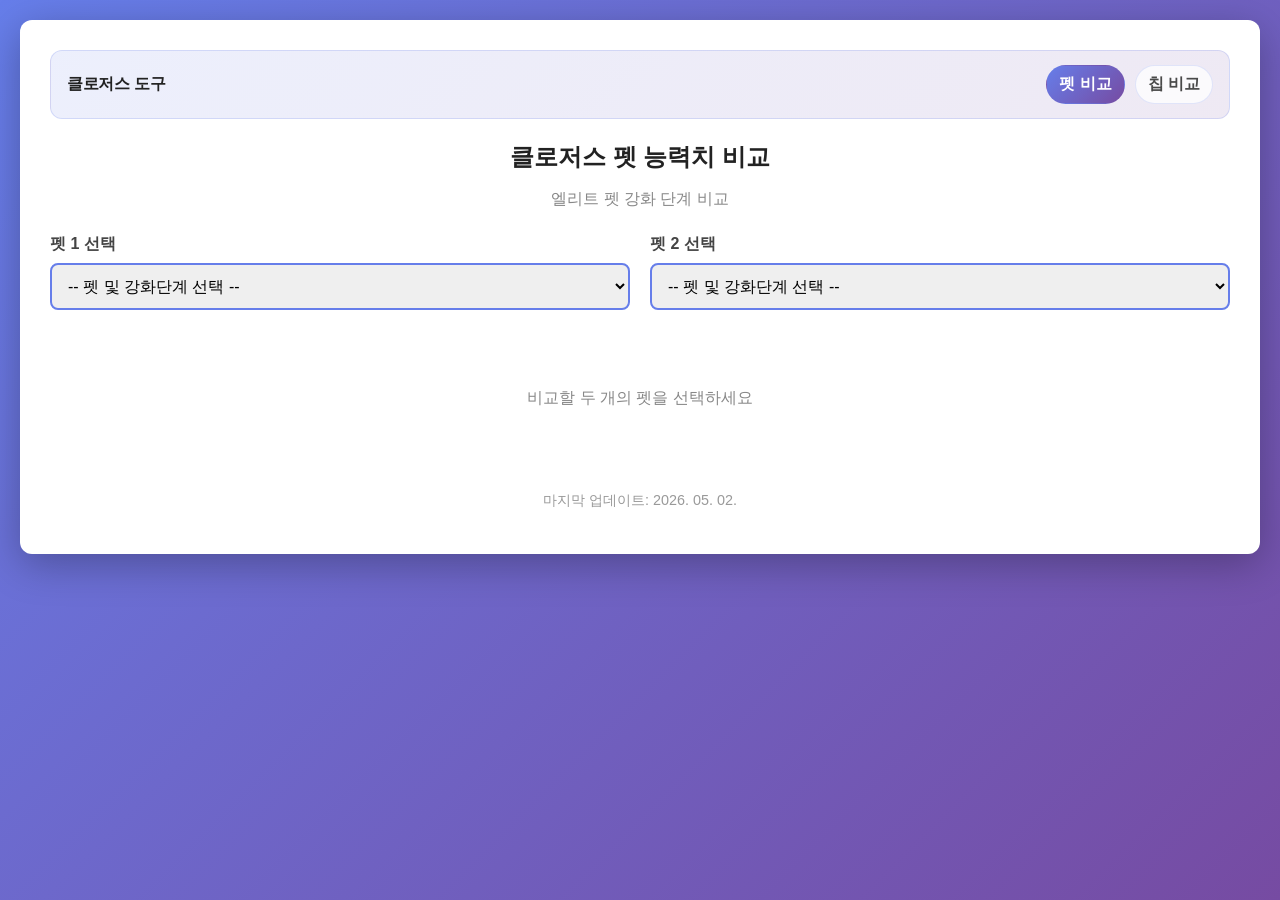
==== pet.html @ 90eb780f "init: 펫 및 칩 도구모음" ====
<!DOCTYPE html>
<html lang="ko">
<head>
	<meta charset="UTF-8">
	<meta name="viewport" content="width=device-width, initial-scale=1.0">
	<title>클로저스 펫 능력치 비교</title>
	<link rel="stylesheet" href="./assets/styles.css">
</head>
<body>
	<div class="container">
		<nav class="site-nav" aria-label="페이지 이동">
			<a class="site-nav__brand" href="./pet.html">클로저스 도구</a>
			<div class="site-nav__links">
				<a class="site-nav__link is-active" href="./pet.html" aria-current="page">펫 비교</a>
				<a class="site-nav__link" href="./chip.html">칩 비교</a>
			</div>
		</nav>
		<h2>클로저스 펫 능력치 비교</h2>
		<p style="text-align:center;color:#888;margin-bottom:24px;">엘리트 펫 강화 단계 비교</p>
		<div class="controls">
			<div class="control-group">
				<label for="pet1-select">펫 1 선택</label>
				<select id="pet1-select"><option value="">-- 펫 및 강화단계 선택 --</option></select>
			</div>
			<div class="control-group">
				<label for="pet2-select">펫 2 선택</label>
				<select id="pet2-select"><option value="">-- 펫 및 강화단계 선택 --</option></select>
			</div>
		</div>
		<div id="comparison-area"><div class="empty-state"><p>비교할 두 개의 펫을 선택하세요</p></div></div>
		<div class="footer"><p>마지막 업데이트: 2026. 05. 02.</p></div>
	</div>
	<script src="./assets/pet.js" defer></script>
</body>
</html>
---- assets/styles.css ----
* { box-sizing: border-box; }
body {
    margin: 0;
    padding: 20px;
    min-height: 100vh;
    font-family: 'Segoe UI', Tahoma, Geneva, Verdana, sans-serif;
    background: linear-gradient(135deg, #667eea 0%, #764ba2 100%);
}
.container {
    max-width: 1400px;
    margin: 0 auto;
    padding: 30px;
    background: #fff;
    border-radius: 12px;
    box-shadow: 0 10px 40px rgba(0, 0, 0, 0.28);
}
.site-nav {
    display: flex;
    align-items: center;
    justify-content: space-between;
    gap: 16px;
    margin-bottom: 22px;
    padding: 14px 16px;
    border-radius: 12px;
    background: linear-gradient(135deg, rgba(102, 126, 234, 0.12), rgba(118, 75, 162, 0.12));
    border: 1px solid rgba(102, 126, 234, 0.2);
}
.site-nav__brand {
    color: #222;
    font-weight: 800;
    text-decoration: none;
    letter-spacing: -0.02em;
}
.site-nav__links {
    display: flex;
    flex-wrap: wrap;
    gap: 10px;
}
.site-nav__link {
    padding: 8px 12px;
    border-radius: 999px;
    color: #4a4a4a;
    text-decoration: none;
    font-weight: 700;
    background: rgba(255, 255, 255, 0.75);
    border: 1px solid rgba(102, 126, 234, 0.18);
    transition: transform 0.15s ease, box-shadow 0.15s ease, background 0.15s ease;
}
.site-nav__link:hover {
    transform: translateY(-1px);
    box-shadow: 0 8px 18px rgba(102, 126, 234, 0.14);
}
.site-nav__link.is-active {
    color: #fff;
    background: linear-gradient(135deg, #667eea 0%, #764ba2 100%);
    border-color: transparent;
}
h1, h2 { margin: 0 0 12px; text-align: center; color: #222; }
.controls, .pet-info { display: grid; grid-template-columns: 1fr 1fr; gap: 20px; }
.controls { margin-bottom: 24px; }
.control-group { display: flex; flex-direction: column; }
label { margin-bottom: 8px; font-weight: 700; color: #444; }
select {
    padding: 12px;
    border: 2px solid #667eea;
    border-radius: 8px;
    font-size: 1em;
}
.pet-card {
    padding: 18px 20px;
    border-radius: 10px;
    background: linear-gradient(135deg, #f5f7fa 0%, #dfe6f3 100%);
    border-left: 4px solid #667eea;
}
.pet-card.pet2 { border-left-color: #764ba2; }
.pet-name { font-size: 1.2em; font-weight: 800; color: #222; margin-bottom: 6px; }
.pet-detail { color: #666; }
#comparison-area {
    margin-top: 26px;
    overflow-x: auto;
}
table {
    width: 100%;
    min-width: 760px;
    border-collapse: collapse;
    table-layout: fixed;
}
th, td {
    padding: 12px 14px;
    border-bottom: 1px solid #eee;
    text-align: left;
    vertical-align: top;
    white-space: nowrap;
    overflow: hidden;
    text-overflow: ellipsis;
}
th { background: linear-gradient(135deg, #667eea 0%, #764ba2 100%); color: #fff; }
.stat-name { font-weight: 700; color: #333; }
.value-pet1 { color: #667eea; font-weight: 700; }
.value-pet2 { color: #764ba2; font-weight: 700; }
.diff { color: #d94848; font-weight: 700; }
.diff-positive { color: #1f9d55; font-weight: 700; }
.warning-box {
    margin: 16px 0 0;
    padding: 14px 16px;
    border-radius: 10px;
    background: linear-gradient(135deg, rgba(229, 169, 16, 0.16), rgba(255, 214, 102, 0.24));
    border: 1px solid rgba(229, 169, 16, 0.4);
    color: #8a5d00;
    font-weight: 700;
    box-shadow: 0 8px 20px rgba(229, 169, 16, 0.08);
}

th:nth-child(1), td:nth-child(1) { width: 38%; }
th:nth-child(2), td:nth-child(2) { width: 20%; }
th:nth-child(3), td:nth-child(3) { width: 20%; }
th:nth-child(4), td:nth-child(4) { width: 22%; }
.empty-state { text-align: center; color: #888; padding: 36px 12px; }
.footer { margin-top: 30px; text-align: center; color: #999; font-size: 0.9em; }
@media (max-width: 768px) {
    .site-nav {
        flex-direction: column;
        align-items: flex-start;
    }
    .controls, .pet-info { grid-template-columns: 1fr; }
    #comparison-area {
        overflow-x: visible;
    }
    table {
        min-width: 0;
        width: 100%;
        table-layout: fixed;
        font-size: 0.92em;
    }
    th, td {
        padding: 10px 8px;
        white-space: normal;
        overflow: visible;
        text-overflow: clip;
        word-break: keep-all;
        overflow-wrap: anywhere;
    }
    th:nth-child(1), td:nth-child(1) { width: 34%; }
    th:nth-child(2), td:nth-child(2) { width: 22%; }
    th:nth-child(3), td:nth-child(3) { width: 22%; }
    th:nth-child(4), td:nth-child(4) { width: 22%; }
}
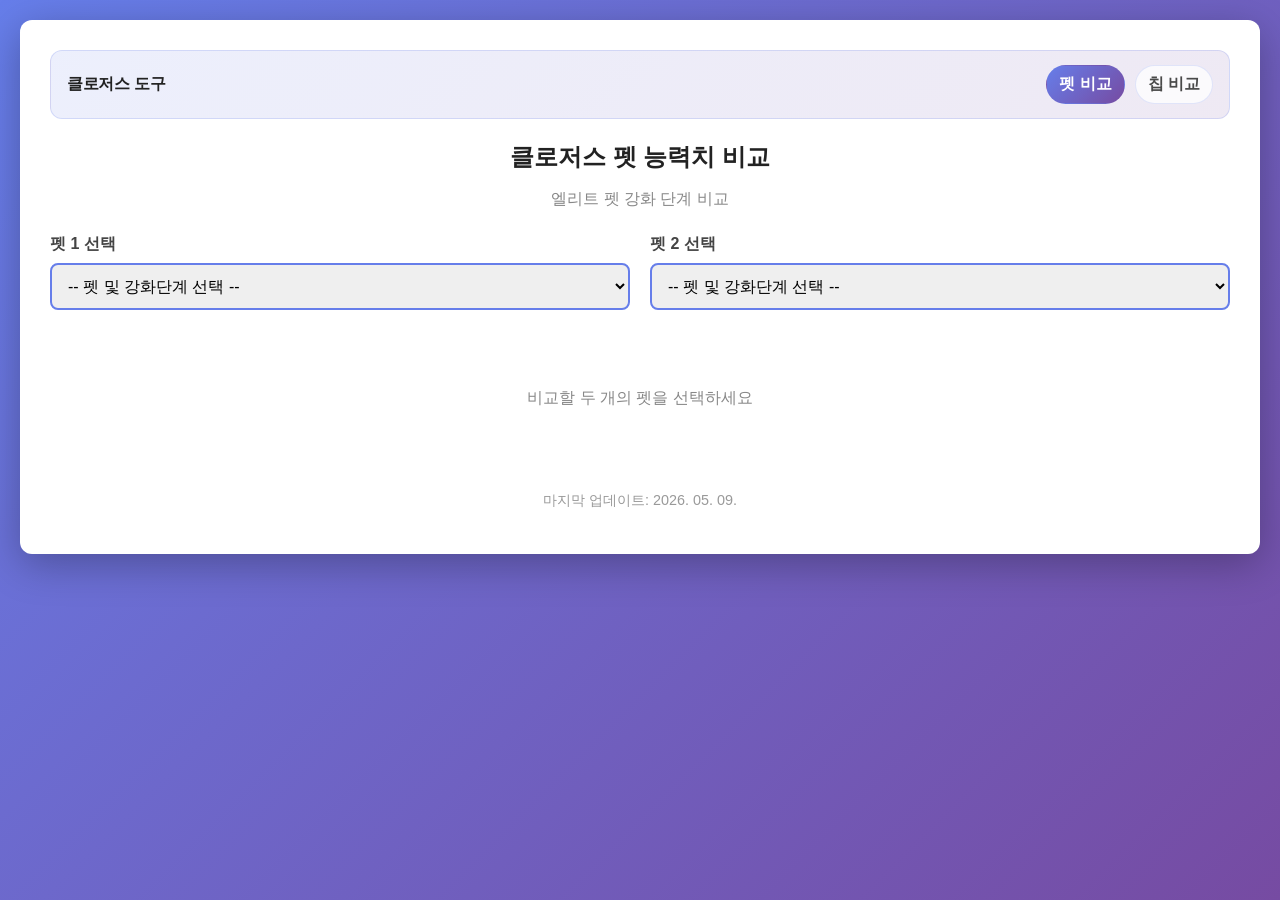
==== commit b9456957: "update: 20260507 스탯패치 반영" ====
--- a/pet.html
+++ b/pet.html
@@ -1,35 +1 @@
-<!DOCTYPE html>
-<html lang="ko">
-<head>
-	<meta charset="UTF-8">
-	<meta name="viewport" content="width=device-width, initial-scale=1.0">
-	<title>클로저스 펫 능력치 비교</title>
-	<link rel="stylesheet" href="./assets/styles.css">
-</head>
-<body>
-	<div class="container">
-		<nav class="site-nav" aria-label="페이지 이동">
-			<a class="site-nav__brand" href="./pet.html">클로저스 도구</a>
-			<div class="site-nav__links">
-				<a class="site-nav__link is-active" href="./pet.html" aria-current="page">펫 비교</a>
-				<a class="site-nav__link" href="./chip.html">칩 비교</a>
-			</div>
-		</nav>
-		<h2>클로저스 펫 능력치 비교</h2>
-		<p style="text-align:center;color:#888;margin-bottom:24px;">엘리트 펫 강화 단계 비교</p>
-		<div class="controls">
-			<div class="control-group">
-				<label for="pet1-select">펫 1 선택</label>
-				<select id="pet1-select"><option value="">-- 펫 및 강화단계 선택 --</option></select>
-			</div>
-			<div class="control-group">
-				<label for="pet2-select">펫 2 선택</label>
-				<select id="pet2-select"><option value="">-- 펫 및 강화단계 선택 --</option></select>
-			</div>
-		</div>
-		<div id="comparison-area"><div class="empty-state"><p>비교할 두 개의 펫을 선택하세요</p></div></div>
-		<div class="footer"><p>마지막 업데이트: 2026. 05. 02.</p></div>
-	</div>
-	<script src="./assets/pet.js" defer></script>
-</body>
-</html>
+<!DOCTYPE html><html lang="ko"><head><meta charset="UTF-8"><meta name="viewport" content="width=device-width, initial-scale=1.0"><title>클로저스 펫 능력치 비교</title><link rel="stylesheet" href="./assets/styles.css"></head><body><div class="container"><nav class="site-nav" aria-label="페이지 이동"><a class="site-nav__brand" href="./pet.html">클로저스 도구</a><div class="site-nav__links"><a class="site-nav__link is-active" href="./pet.html" aria-current="page">펫 비교</a><a class="site-nav__link" href="./chip.html">칩 비교</a></div></nav><h2>클로저스 펫 능력치 비교</h2><p style="text-align:center;color:#888;margin-bottom:24px;">엘리트 펫 강화 단계 비교</p><div class="controls"><div class="control-group"><label for="pet1-select">펫 1 선택</label><select id="pet1-select"><option value="">-- 펫 및 강화단계 선택 --</option></select></div><div class="control-group"><label for="pet2-select">펫 2 선택</label><select id="pet2-select"><option value="">-- 펫 및 강화단계 선택 --</option></select></div></div><div id="comparison-area"><div class="empty-state"><p>비교할 두 개의 펫을 선택하세요</p></div></div><div class="footer"><p>마지막 업데이트: 2026. 05. 09.</p></div></div><script src="./assets/pet.js" defer></script></body></html>
